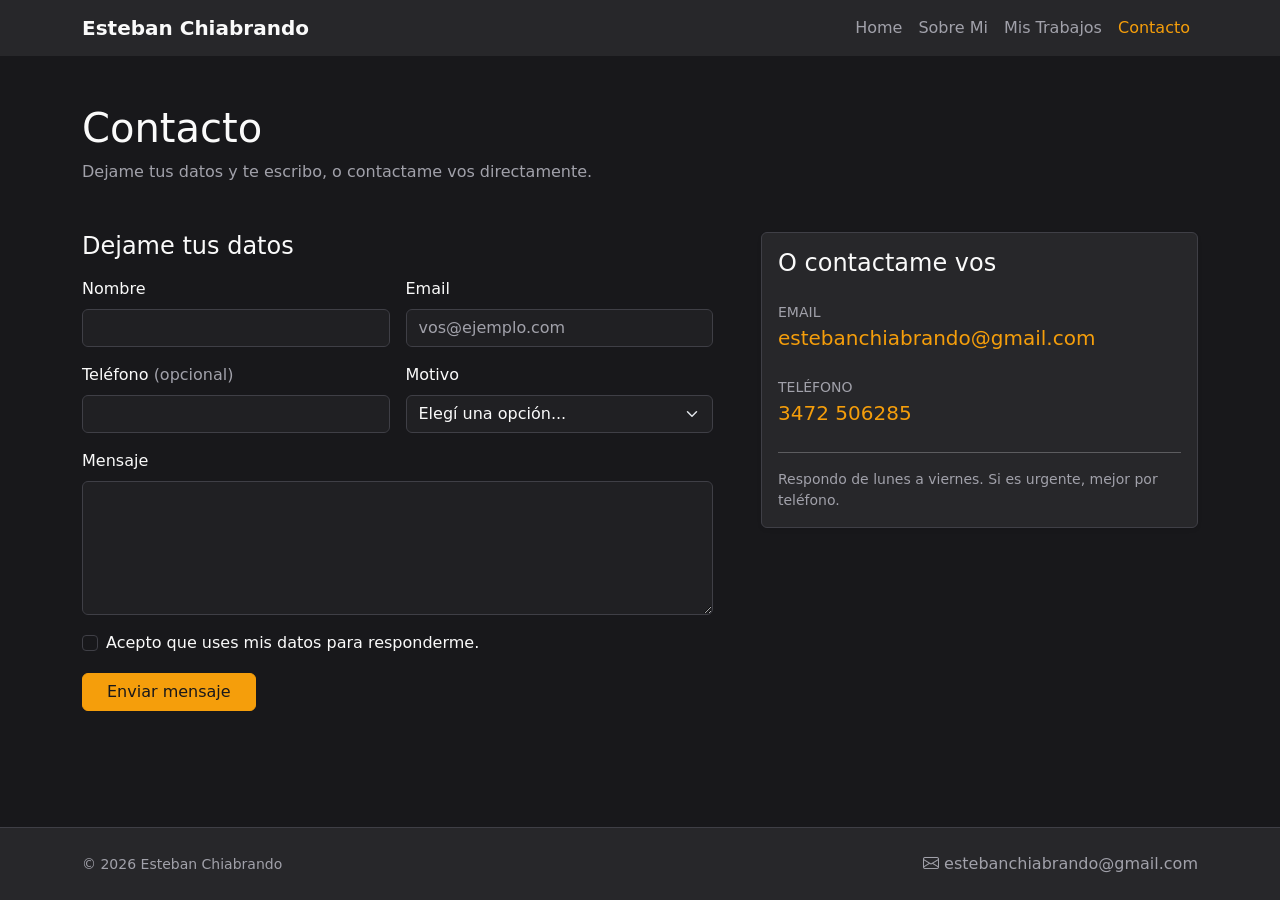
==== contacto.html @ 48f31153 "Mover el portfolio a la raiz del repo Los archivos estaban anidados en PORTFOLIO/, lo que impedia us" ====
<!DOCTYPE html>
<html lang="es" data-bs-theme="dark">
    <head>
        <meta charset="UTF-8">
        <meta name="viewport" content="width=device-width, initial-scale=1">
        <link href="https://cdn.jsdelivr.net/npm/bootstrap@5.3.8/dist/css/bootstrap.min.css" rel="stylesheet">
        <link href="https://cdn.jsdelivr.net/npm/bootstrap-icons@1.11.3/font/bootstrap-icons.min.css" rel="stylesheet">
        <link href="css/estilos.css" rel="stylesheet">
        <title>Contacto</title>
    </head>
    <body>
    <!--- NAVEGADOR --->
    <nav class="navbar navbar-expand-lg bg-body-tertiary">
        <div class="container">
            <a class="navbar-brand fw-semibold" href="index.html">Esteban Chiabrando</a>
            <button class="navbar-toggler" type="button" data-bs-toggle="collapse" data-bs-target="#navbarNavDropdown" aria-controls="navbarNavDropdown" aria-expanded="false" aria-label="Toggle navigation">
            <span class="navbar-toggler-icon"></span>
            </button>
            <div class="collapse navbar-collapse" id="navbarNavDropdown">
            <ul class="navbar-nav ms-auto">
                <li class="nav-item">
                <a class="nav-link" href="index.html">Home</a>
                </li>
                <li class="nav-item">
                <a class="nav-link" href="sobre-mi.html">Sobre Mi</a>
                </li>
                <li class="nav-item">
                <a class="nav-link" href="trabajos.html">Mis Trabajos</a>
                </li>
                <li class="nav-item">
                <a class="nav-link active" aria-current="page" href="contacto.html">Contacto</a>
                </li>
            </ul>
            </div>
        </div>
    </nav>

    <main class="container my-5">
        <h1 class="mb-2">Contacto</h1>
        <p class="text-body-secondary mb-5">Dejame tus datos y te escribo, o contactame vos directamente.</p>

        <div class="row g-5">

            <!--- COLUMNA IZQUIERDA: FORMULARIO --->
            <div class="col-12 col-lg-7">
                <h2 class="h4 mb-3">Dejame tus datos</h2>

                <!-- maqueta, no envia de verdad todavia -->
                <form id="formContacto" class="needs-validation" novalidate>
                    <div class="row g-3">

                        <div class="col-md-6">
                            <label for="nombre" class="form-label">Nombre</label>
                            <input type="text" class="form-control" id="nombre" name="nombre" required>
                            <div class="invalid-feedback">Poné tu nombre.</div>
                        </div>

                        <div class="col-md-6">
                            <label for="email" class="form-label">Email</label>
                            <input type="email" class="form-control" id="email" name="email" placeholder="vos@ejemplo.com" required>
                            <div class="invalid-feedback">Ingresá un email válido.</div>
                        </div>

                        <div class="col-md-6">
                            <label for="telefono" class="form-label">Teléfono <span class="text-body-secondary">(opcional)</span></label>
                            <input type="tel" class="form-control" id="telefono" name="telefono">
                        </div>

                        <div class="col-md-6">
                            <label for="motivo" class="form-label">Motivo</label>
                            <select class="form-select" id="motivo" name="motivo" required>
                                <option value="" selected disabled>Elegí una opción...</option>
                                <option>Propuesta laboral</option>
                                <option>Trabajo freelance</option>
                                <option>Consulta general</option>
                                <option>Otro</option>
                            </select>
                            <div class="invalid-feedback">Elegí un motivo.</div>
                        </div>

                        <div class="col-12">
                            <label for="mensaje" class="form-label">Mensaje</label>
                            <textarea class="form-control" id="mensaje" name="mensaje" rows="5" required></textarea>
                            <div class="invalid-feedback">Escribime algo así sé de qué se trata.</div>
                        </div>

                        <div class="col-12">
                            <div class="form-check">
                                <input class="form-check-input" type="checkbox" id="consentimiento" required>
                                <label class="form-check-label" for="consentimiento">
                                    Acepto que uses mis datos para responderme.
                                </label>
                                <div class="invalid-feedback">Necesito tu confirmación.</div>
                            </div>
                        </div>

                        <div class="col-12">
                            <button class="btn btn-primary px-4" type="submit">Enviar mensaje</button>
                        </div>
                    </div>
                </form>

                <!-- Mensaje de exito (se muestra por JS al enviar) -->
                <div id="formOk" class="alert alert-success mt-4 d-none" role="alert">
                    <strong>¡Gracias!</strong> Recibí tu mensaje y te respondo a la brevedad.
                </div>
            </div>

            <!--- COLUMNA DERECHA: MIS DATOS --->
            <div class="col-12 col-lg-5">
                <div class="card shadow-sm">
                    <div class="card-body">
                        <h2 class="h4 card-title mb-4">O contactame vos</h2>

                        <div class="mb-4">
                            <div class="text-body-secondary small text-uppercase">Email</div>
                            <a class="fs-5 text-decoration-none" href="mailto:estebanchiabrando@gmail.com">estebanchiabrando@gmail.com</a>
                        </div>

                        <div class="mb-4">
                            <div class="text-body-secondary small text-uppercase">Teléfono</div>
                            <a class="fs-5 text-decoration-none" href="tel:+543472506285">3472 506285</a>
                        </div>

                        <hr>

                        <p class="text-body-secondary mb-0 small">
                            Respondo de lunes a viernes. Si es urgente, mejor por teléfono.
                        </p>
                    </div>
                </div>
            </div>

        </div>
    </main>

    <!--- FOOTER --->
    <footer class="bg-body-tertiary border-top mt-auto">
        <div class="container py-4">
            <div class="row align-items-center g-3">

                <div class="col-12 col-md-6 text-center text-md-start">
                    <span class="text-body-secondary small">© 2026 Esteban Chiabrando</span>
                </div>

                <div class="col-12 col-md-6 text-center text-md-end">
                    <a href="mailto:estebanchiabrando@gmail.com"
                       class="text-body-secondary text-decoration-none">
                        <i class="bi bi-envelope"></i> estebanchiabrando@gmail.com
                    </a>
                </div>

            </div>
        </div>
    </footer>

    <script src="https://cdn.jsdelivr.net/npm/bootstrap@5.3.8/dist/js/bootstrap.bundle.min.js"></script>
    <script>
        // Validacion de Bootstrap: frena el envio si algun campo esta mal.
        // Como todavia no hay backend, al validar bien solo mostramos el cartel de exito.
        const form = document.getElementById('formContacto');
        const ok = document.getElementById('formOk');

        form.addEventListener('submit', function (event) {
            event.preventDefault();
            event.stopPropagation();

            if (!form.checkValidity()) {
                form.classList.add('was-validated');
                return;
            }

            form.classList.remove('was-validated');
            form.reset();
            ok.classList.remove('d-none');
            ok.scrollIntoView({ behavior: 'smooth', block: 'nearest' });
        });
    </script>
    </body>
</html>
---- css/estilos.css ----
/* Empuja el footer al fondo aunque la pagina
   tenga poco contenido (sticky footer) */
body {
    display: flex;
    flex-direction: column;
    min-height: 100vh;
}

body > main {
    flex: 1;
}

/* La foto de perfil: cuadrada y recortada al
   centro, no importa que imagen subas */
.foto-perfil {
    width: 180px;
    height: 180px;
    object-fit: cover;
}


/* ============================================
   PALETA: Carbon + Ambar
   ============================================
   Bootstrap 5.3 usa variables CSS, asi que
   alcanza con pisarlas aca. No hace falta
   recompilar Sass ni tocar el HTML.

   #18181b  fondo
   #27272a  superficies (nav, cards, footer)
   #3f3f46  bordes
   #fafafa  texto
   #a1a1aa  texto secundario
   #f59e0b  ACENTO (botones, links, activos)
   ============================================ */

[data-bs-theme="dark"] {
    /* Fondo y texto */
    --bs-body-bg: #18181b;
    --bs-body-bg-rgb: 24, 24, 27;
    --bs-body-color: #fafafa;
    --bs-body-color-rgb: 250, 250, 250;
    --bs-emphasis-color: #ffffff;

    /* Superficies elevadas: nav, footer, cards.
       Mas claras que el fondo = dan profundidad.
       Las clases .bg-body-* usan la variante -rgb,
       asi que hay que declarar las dos */
    --bs-tertiary-bg: #27272a;
    --bs-tertiary-bg-rgb: 39, 39, 42;
    --bs-secondary-bg: #27272a;
    --bs-secondary-bg-rgb: 39, 39, 42;

    /* Texto secundario (.text-body-secondary) */
    --bs-secondary-color: #a1a1aa;
    --bs-tertiary-color: #71717a;

    --bs-border-color: #3f3f46;
    --bs-border-color-translucent: rgba(255, 255, 255, .12);

    /* El acento */
    --bs-primary: #f59e0b;
    --bs-primary-rgb: 245, 158, 11;
    --bs-link-color: #f59e0b;
    --bs-link-color-rgb: 245, 158, 11;
    --bs-link-hover-color: #fbbf24;

    /* Anillo de foco al navegar con Tab */
    --bs-focus-ring-color: rgba(245, 158, 11, .35);
}

/* --- NAVBAR --- */
[data-bs-theme="dark"] .navbar {
    --bs-navbar-color: #a1a1aa;
    --bs-navbar-hover-color: #fafafa;
    --bs-navbar-active-color: #f59e0b;
    --bs-navbar-brand-color: #fafafa;
    --bs-navbar-brand-hover-color: #f59e0b;
}

/* --- CARDS --- */
/* El header un toque mas claro que el cuerpo,
   para que se separe */
[data-bs-theme="dark"] .card {
    --bs-card-bg: #27272a;
    --bs-card-cap-bg: #323238;
    --bs-card-border-color: #3f3f46;
}

/* --- BOTON PRINCIPAL --- */
/* btn-primary NO hereda de --bs-primary: trae sus
   propios colores. Hay que pisarlos uno por uno */
.btn-primary {
    --bs-btn-bg: #f59e0b;
    --bs-btn-border-color: #f59e0b;
    --bs-btn-color: #18181b;
    --bs-btn-hover-bg: #fbbf24;
    --bs-btn-hover-border-color: #fbbf24;
    --bs-btn-hover-color: #18181b;
    --bs-btn-active-bg: #d97706;
    --bs-btn-active-border-color: #d97706;
    --bs-btn-active-color: #18181b;
    --bs-btn-disabled-bg: #f59e0b;
    --bs-btn-disabled-border-color: #f59e0b;
    --bs-btn-disabled-color: #18181b;
    --bs-btn-focus-shadow-rgb: 245, 158, 11;
}

/* --- BOTON SECUNDARIO --- */
/* Texto claro con borde sutil, para que acompanie
   al principal sin competirle */
[data-bs-theme="dark"] .btn-outline-secondary {
    --bs-btn-color: #fafafa;
    --bs-btn-border-color: #3f3f46;
    --bs-btn-hover-bg: #27272a;
    --bs-btn-hover-border-color: #52525b;
    --bs-btn-hover-color: #fafafa;
    --bs-btn-active-bg: #3f3f46;
    --bs-btn-active-border-color: #52525b;
    --bs-btn-active-color: #fafafa;
    --bs-btn-focus-shadow-rgb: 245, 158, 11;
}

/* --- ETIQUETAS DE TECNOLOGIAS --- */
/* Ambar apagado: se leen sin gritar */
.tag-tec {
    background-color: #78350f;
    color: #fde68a;
    font-weight: 600;
}

/* --- FORMULARIO (contacto) --- */
[data-bs-theme="dark"] .form-control,
[data-bs-theme="dark"] .form-select {
    background-color: #202023;
    border-color: #3f3f46;
    color: #fafafa;
}

[data-bs-theme="dark"] .form-control:focus,
[data-bs-theme="dark"] .form-select:focus {
    background-color: #202023;
    border-color: #f59e0b;
    box-shadow: 0 0 0 .25rem rgba(245, 158, 11, .2);
    color: #fafafa;
}

[data-bs-theme="dark"] .form-check-input:checked {
    background-color: #f59e0b;
    border-color: #f59e0b;
}

[data-bs-theme="dark"] .form-check-input:focus {
    border-color: #f59e0b;
    box-shadow: 0 0 0 .25rem rgba(245, 158, 11, .2);
}

/* --- ACORDEON (trabajos) --- */
[data-bs-theme="dark"] .accordion {
    --bs-accordion-bg: #27272a;
    --bs-accordion-border-color: #3f3f46;
    --bs-accordion-btn-color: #fafafa;
    --bs-accordion-active-bg: #323238;
    --bs-accordion-active-color: #f59e0b;
    --bs-accordion-btn-focus-border-color: #f59e0b;
    --bs-accordion-btn-focus-box-shadow: 0 0 0 .25rem rgba(245, 158, 11, .2);
}

/* La flechita del acordeon viene azul de fabrica:
   se la pintamos de ambar cuando esta abierto */
[data-bs-theme="dark"] .accordion-button:not(.collapsed)::after {
    filter: none;
    background-image: url("data:image/svg+xml,%3csvg xmlns='http://www.w3.org/2000/svg' viewBox='0 0 16 16' fill='%23f59e0b'%3e%3cpath fill-rule='evenodd' d='M1.646 4.646a.5.5 0 0 1 .708 0L8 10.293l5.646-5.647a.5.5 0 0 1 .708.708l-6 6a.5.5 0 0 1-.708 0l-6-6a.5.5 0 0 1 0-.708z'/%3e%3c/svg%3e");
}

/* --- LINKS DEL FOOTER --- */
/* Discretos en reposo, ambar al pasar el mouse */
footer a.text-body-secondary:hover {
    color: #f59e0b !important;
}

/* ============================================
   CV (sobre-mi.html)
   ============================================ */

/* Foto chica del encabezado del CV */
.cv-foto {
    width: 130px;
    height: 130px;
    object-fit: cover;
}

/* Titulo de cada seccion, con una barrita ambar
   al costado para que se enganchen visualmente */
.cv-titulo {
    font-size: 1rem;
    font-weight: 700;
    text-transform: uppercase;
    letter-spacing: .06em;
    padding-left: 10px;
    border-left: 3px solid #f59e0b;
    margin-bottom: 1rem;
}

/* Linea de tiempo: una linea vertical con puntos.
   El ::before del contenedor es la linea, el del
   item es el punto */
.cv-timeline {
    position: relative;
    padding-left: 22px;
}

.cv-timeline::before {
    content: '';
    position: absolute;
    left: 5px;
    top: 8px;
    bottom: 8px;
    width: 2px;
    background: var(--bs-border-color);
}

.cv-item {
    position: relative;
    padding-bottom: 1.4rem;
}

.cv-item:last-child {
    padding-bottom: 0;
}

.cv-item::before {
    content: '';
    position: absolute;
    left: -22px;
    top: 6px;
    width: 12px;
    height: 12px;
    border-radius: 50%;
    background: #f59e0b;
    /* El borde del color del fondo tapa la linea
       y hace que el punto flote */
    border: 2px solid var(--bs-body-bg);
}

/* Fecha del item: chica y en mayusculas */
.cv-fecha {
    font-size: .78rem;
    font-weight: 600;
    letter-spacing: .04em;
    text-transform: uppercase;
    color: #f59e0b;
}

/* --- TABLAS --- */
[data-bs-theme="dark"] .table {
    --bs-table-color: var(--bs-body-color);
    --bs-table-bg: transparent;
    --bs-table-border-color: #3f3f46;
    --bs-table-hover-bg: rgba(245, 158, 11, .07);
    --bs-table-hover-color: var(--bs-body-color);
}

/* El encabezado en ambar, para que se lea como
   encabezado y no como una fila mas */
[data-bs-theme="dark"] .table > thead th {
    color: #f59e0b;
    font-size: .72rem;
    font-weight: 700;
    text-transform: uppercase;
    letter-spacing: .05em;
    border-bottom-color: #3f3f46;
}

/* --- SELECCION DE TEXTO --- */
::selection {
    background-color: rgba(245, 158, 11, .3);
    color: #fafafa;
}
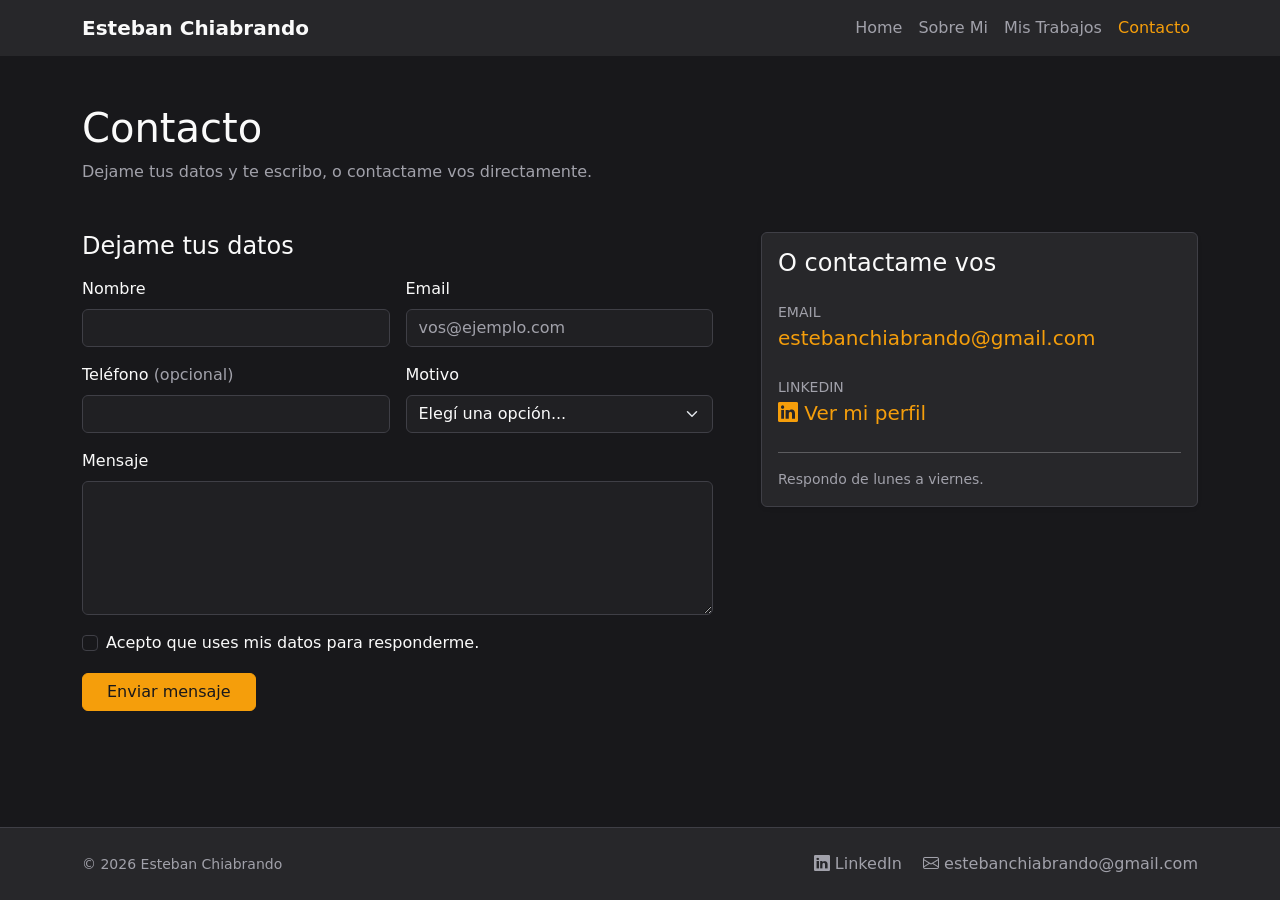
==== commit 3c6253b2: "Reemplazar el telefono por LinkedIn y completar el CV Contacto: - El telefono sale de la tarjeta y d" ====
--- a/contacto.html
+++ b/contacto.html
@@ -118,14 +118,18 @@
                         </div>
 
                         <div class="mb-4">
-                            <div class="text-body-secondary small text-uppercase">Teléfono</div>
-                            <a class="fs-5 text-decoration-none" href="tel:+543472506285">3472 506285</a>
+                            <div class="text-body-secondary small text-uppercase">LinkedIn</div>
+                            <a class="fs-5 text-decoration-none"
+                               href="https://www.linkedin.com/in/esteban-chiabrando-911526207/"
+                               target="_blank" rel="noopener">
+                                <i class="bi bi-linkedin"></i> Ver mi perfil
+                            </a>
                         </div>
 
                         <hr>
 
                         <p class="text-body-secondary mb-0 small">
-                            Respondo de lunes a viernes. Si es urgente, mejor por teléfono.
+                            Respondo de lunes a viernes.
                         </p>
                     </div>
                 </div>
@@ -144,6 +148,12 @@
                 </div>
 
                 <div class="col-12 col-md-6 text-center text-md-end">
+                    <a href="https://www.linkedin.com/in/esteban-chiabrando-911526207/"
+                       class="text-body-secondary text-decoration-none me-3"
+                       target="_blank" rel="noopener">
+                        <i class="bi bi-linkedin"></i> LinkedIn
+                    </a>
+
                     <a href="mailto:estebanchiabrando@gmail.com"
                        class="text-body-secondary text-decoration-none">
                         <i class="bi bi-envelope"></i> estebanchiabrando@gmail.com
